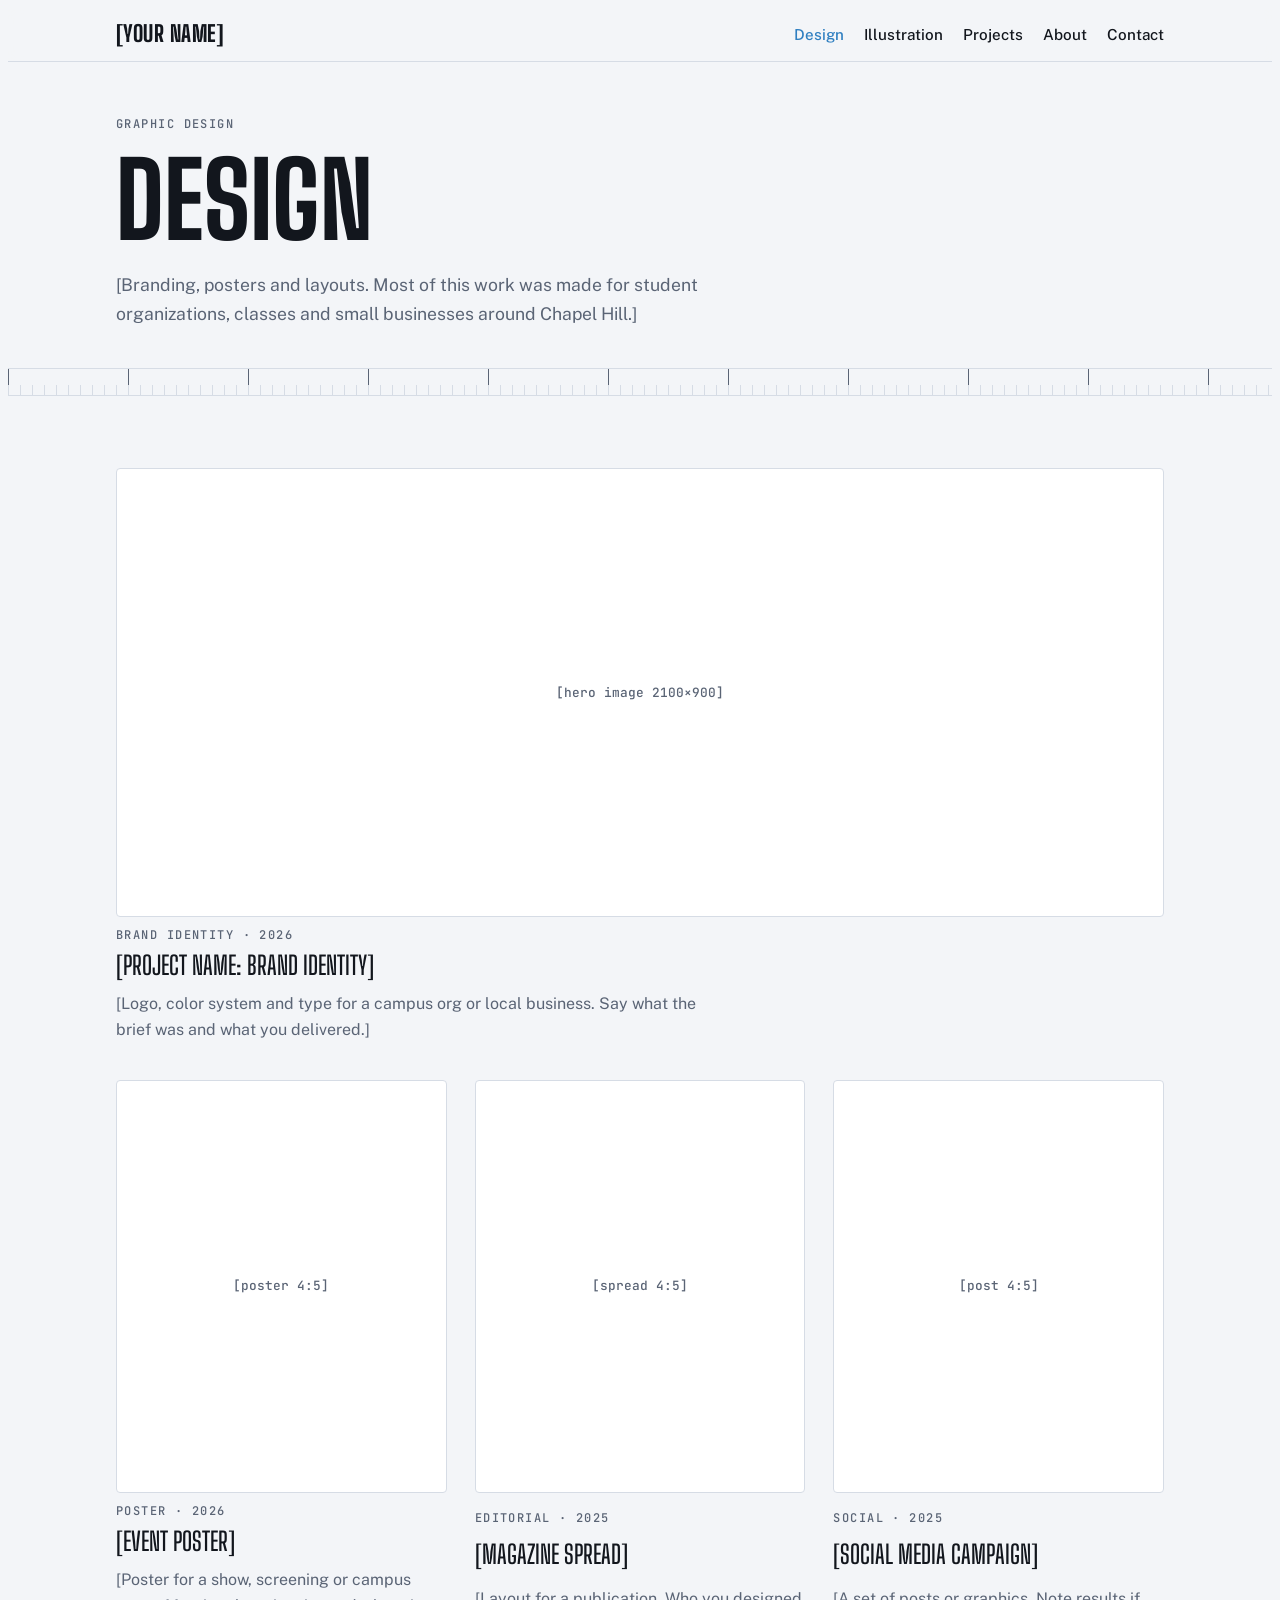
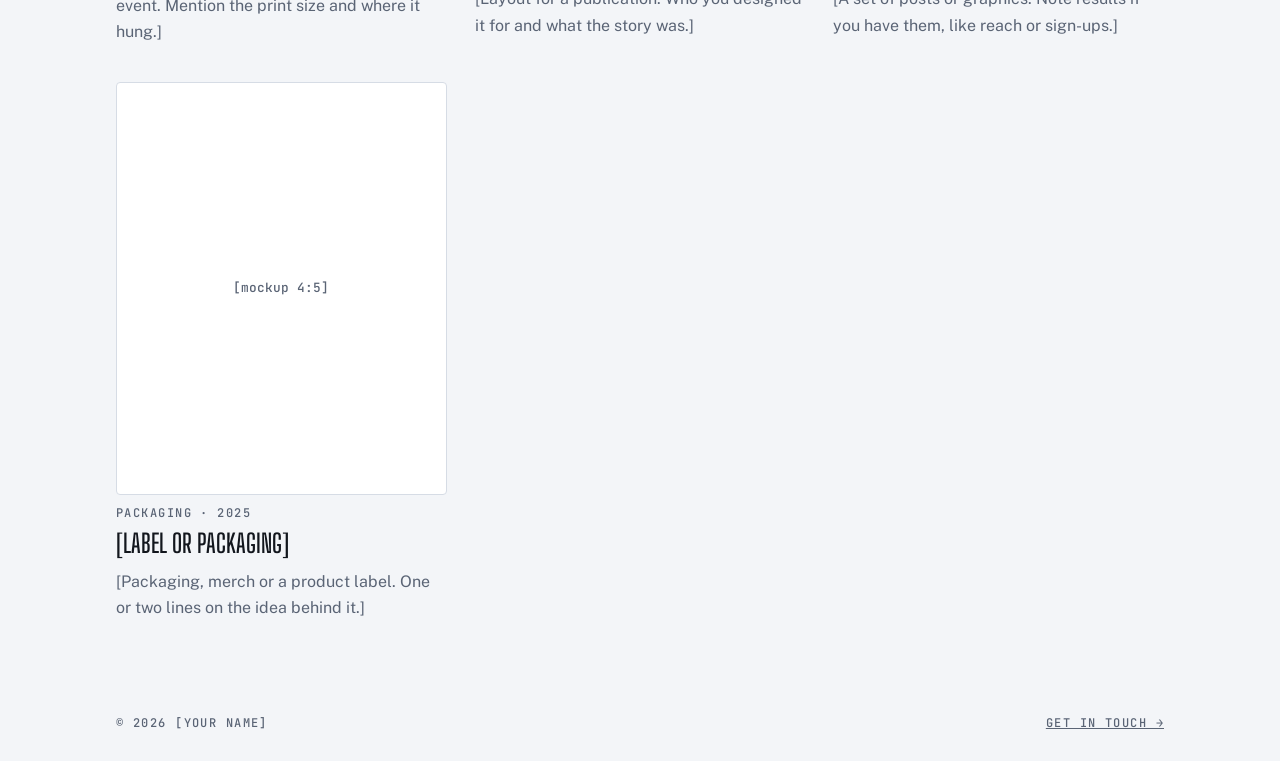
==== design.html @ fa34627c "Add files via upload" ====
<!doctype html>
<html lang="en">
<head>
<meta charset="utf-8">
<meta name="viewport" content="width=device-width, initial-scale=1">
<title>Design · [Your Name]</title>
<link rel="preconnect" href="https://fonts.googleapis.com">
<link rel="preconnect" href="https://fonts.gstatic.com" crossorigin>
<link rel="stylesheet" href="https://fonts.googleapis.com/css2?family=Big+Shoulders+Display:wght@600;800&family=Public+Sans:wght@400;500;600&family=JetBrains+Mono:wght@400;500&display=swap">
<link rel="stylesheet" href="style.css">
</head>
<body>

<!-- EDIT ME: replace [bracketed] text. For images, swap
     <div class="placeholder">…</div> with <img src="file.jpg" alt="…"> -->

<nav>
  <div class="wrap">
    <a class="logo" href="index.html">[Your Name]</a>
    <div class="nav-links">
      <a href="design.html" aria-current="page">Design</a>
      <a href="illustration.html">Illustration</a>
      <a href="projects.html">Projects</a>
      <a href="index.html#about">About</a>
      <a href="index.html#contact">Contact</a>
    </div>
  </div>
</nav>

<header class="page-head">
  <div class="wrap">
    <span class="label">Graphic design</span>
    <h1>Design</h1>
    <p>[Branding, posters and layouts. Most of this work was made for student organizations, classes and small businesses around Chapel Hill.]</p>
  </div>
  <div class="ruler" aria-hidden="true"></div>
</header>
<main>
  <section>
    <div class="wrap">
      <div class="design-grid">
      <article class="design-item wide">
        <div class="ph"><div class="placeholder">[hero image 2100×900]</div></div>
        <span class="label">Brand identity · 2026</span>
        <h3>[Project name: brand identity]</h3>
        <p>[Logo, color system and type for a campus org or local business. Say what the brief was and what you delivered.]</p>
      </article>
      <article class="design-item ">
        <div class="ph"><div class="placeholder">[poster 4:5]</div></div>
        <span class="label">Poster · 2026</span>
        <h3>[Event poster]</h3>
        <p>[Poster for a show, screening or campus event. Mention the print size and where it hung.]</p>
      </article>
      <article class="design-item ">
        <div class="ph"><div class="placeholder">[spread 4:5]</div></div>
        <span class="label">Editorial · 2025</span>
        <h3>[Magazine spread]</h3>
        <p>[Layout for a publication. Who you designed it for and what the story was.]</p>
      </article>
      <article class="design-item ">
        <div class="ph"><div class="placeholder">[post 4:5]</div></div>
        <span class="label">Social · 2025</span>
        <h3>[Social media campaign]</h3>
        <p>[A set of posts or graphics. Note results if you have them, like reach or sign-ups.]</p>
      </article>
      <article class="design-item ">
        <div class="ph"><div class="placeholder">[mockup 4:5]</div></div>
        <span class="label">Packaging · 2025</span>
        <h3>[Label or packaging]</h3>
        <p>[Packaging, merch or a product label. One or two lines on the idea behind it.]</p>
      </article>
      </div>
    </div>
  </section>
</main>

<footer>
  <div class="wrap">
    <span class="label">© 2026 [Your Name]</span>
    <a class="label" href="index.html#contact">Get in touch →</a>
  </div>
</footer>
</body>
</html>
---- style.css ----
/* Layout: an editing-timeline page. Hero slate, then projects as "clips" with timecodes, then about + contact. */
:root {
  --bg: #f3f5f8;
  --surface: #ffffff;
  --ink: #12161d;
  --muted: #5a6475;
  --line: #d6dce5;
  --accent: #2f7fc1;      /* Carolina-ish blue, deepened for contrast */
  --rec: #d6402f;
  --display: "Big Shoulders Display", "Arial Narrow", Impact, sans-serif;
  --body: "Public Sans", system-ui, -apple-system, "Segoe UI", sans-serif;
  --mono: "JetBrains Mono", ui-monospace, Menlo, Consolas, monospace;
}
@media (prefers-color-scheme: dark) {
  :root:not([data-theme="light"]) {
    --bg: #0e1218; --surface: #161b23; --ink: #e8edf4; --muted: #96a1b3;
    --line: #2a313d; --accent: #6fb3e6; --rec: #ff6a55; color-scheme: dark;
  }
}
:root[data-theme="dark"] {
  --bg: #0e1218; --surface: #161b23; --ink: #e8edf4; --muted: #96a1b3;
  --line: #2a313d; --accent: #6fb3e6; --rec: #ff6a55; color-scheme: dark;
}

* { box-sizing: border-box; }
body {
  background: var(--bg); color: var(--ink);
  font: 400 1rem/1.65 var(--body);
}
.wrap {
  max-width: 1080px; margin: 0 auto;
  padding-left: max(16px, env(safe-area-inset-left, 0px));
  padding-right: max(16px, env(safe-area-inset-right, 0px));
}
a { color: var(--accent); }
a:focus-visible, button:focus-visible { outline: 2px solid var(--accent); outline-offset: 3px; }
h1, h2, h3 { font-family: var(--display); text-wrap: balance; line-height: 1; margin: 0; }
.label {
  font: 500 0.75rem/1 var(--mono); letter-spacing: 0.12em; text-transform: uppercase; color: var(--muted);
}

/* Nav */
nav {
  position: sticky; top: env(safe-area-inset-top, 0px); z-index: 5;
  background: color-mix(in srgb, var(--bg) 88%, transparent);
  backdrop-filter: blur(8px); border-bottom: 1px solid var(--line);
}
nav .wrap { display: flex; align-items: center; justify-content: space-between; gap: 16px; padding-block: 14px; }
.logo { font: 800 1.4rem/1 var(--display); letter-spacing: 0.02em; color: var(--ink); text-decoration: none; text-transform: uppercase; }
.nav-links { display: flex; gap: 20px; flex-wrap: wrap; }
.nav-links a { color: var(--ink); text-decoration: none; font-weight: 500; font-size: 0.95rem; }
.nav-links a:hover { color: var(--accent); }

/* Hero */
.hero .wrap { padding-block: 72px 56px; display: grid; gap: 28px; }
.rec { display: inline-flex; align-items: center; gap: 10px; }
.rec::before {
  content: ""; width: 10px; height: 10px; border-radius: 50%; background: var(--rec);
  animation: blink 1.4s steps(2, start) infinite;
}
@keyframes blink { to { visibility: hidden; } }
.hero h1 {
  font-size: clamp(3.4rem, 11vw, 8rem); font-weight: 800; text-transform: uppercase; letter-spacing: -0.01em;
}
.hero h1 span { color: var(--accent); }
.hero p { max-width: 58ch; font-size: 1.15rem; color: var(--muted); margin: 0; }
.cta { display: flex; gap: 12px; flex-wrap: wrap; }
.btn {
  display: inline-block; padding: 12px 22px; border-radius: 4px; font-weight: 600; text-decoration: none;
  border: 1.5px solid var(--ink); color: var(--ink);
}
.btn.primary { background: var(--ink); color: var(--bg); }
.btn:hover { border-color: var(--accent); }
.btn.primary:hover { background: var(--accent); }

/* Timeline ruler under hero */
.ruler {
  height: 28px; border-top: 1px solid var(--line); border-bottom: 1px solid var(--line);
  background-image:
    repeating-linear-gradient(90deg, var(--line) 0 1px, transparent 1px 12px),
    repeating-linear-gradient(90deg, var(--muted) 0 1px, transparent 1px 120px);
  background-size: auto 40%, auto 100%; background-repeat: repeat-x; background-position: bottom, bottom;
}

/* Sections */
section { padding-block: 72px; }
.sec-head { display: flex; align-items: baseline; justify-content: space-between; gap: 16px; flex-wrap: wrap; margin-bottom: 32px; }
.sec-head h2 { font-size: clamp(2.4rem, 6vw, 3.6rem); text-transform: uppercase; font-weight: 800; }

/* Project clips */
.clips { display: grid; grid-template-columns: repeat(auto-fit, minmax(min(300px, 100%), 1fr)); gap: 28px; }
.clip { display: grid; gap: 14px; min-width: 0; color: inherit; text-decoration: none; }
.thumb {
  position: relative; aspect-ratio: 16 / 9; max-width: 100%; border-radius: 4px; overflow: hidden;
  background: var(--surface); border: 1px solid var(--line);
  display: grid; place-items: center;
}
.thumb img { width: 100%; height: 100%; object-fit: cover; }
.thumb .placeholder { font: 500 0.8rem/1.4 var(--mono); color: var(--muted); text-align: center; padding: 16px; }
.thumb .tc {
  position: absolute; right: 10px; bottom: 10px; padding: 3px 7px; border-radius: 3px;
  font: 500 0.75rem/1 var(--mono); background: var(--ink); color: var(--bg);
}
.thumb .play {
  position: absolute; inset: 0; display: grid; place-items: center; opacity: 0; transition: opacity .2s;
  background: color-mix(in srgb, var(--ink) 35%, transparent);
}
.thumb .play::after {
  content: ""; border-left: 22px solid #fff; border-top: 14px solid transparent; border-bottom: 14px solid transparent; margin-left: 6px;
}
.clip:hover .play, .clip:focus-visible .play { opacity: 1; }
.clip h3 { font-size: 1.7rem; font-weight: 600; text-transform: uppercase; }
.clip p { margin: 0; color: var(--muted); }
.meta { display: flex; gap: 14px; flex-wrap: wrap; }

/* About */
.about-grid { display: grid; grid-template-columns: minmax(0, 1fr) minmax(0, 1.4fr); gap: 48px; align-items: start; }
.portrait {
  aspect-ratio: 4 / 5; max-width: 100%; border-radius: 4px; background: var(--surface); border: 1px solid var(--line);
  display: grid; place-items: center; overflow: hidden;
}
.portrait img { width: 100%; height: 100%; object-fit: cover; }
.about-text p { max-width: 62ch; margin: 0 0 1.1em; }
.kit { display: grid; grid-template-columns: repeat(auto-fit, minmax(min(180px, 100%), 1fr)); gap: 20px; margin-top: 28px; padding-top: 24px; border-top: 1px solid var(--line); }
.kit ul { list-style: none; padding: 0; margin: 10px 0 0; display: grid; gap: 4px; }

/* Contact */
.contact { background: var(--ink); color: var(--bg); }
.contact h2 { font-size: clamp(2.6rem, 8vw, 5.5rem); text-transform: uppercase; font-weight: 800; }
.contact .label { color: color-mix(in srgb, var(--bg) 65%, var(--ink)); }
.contact-row { display: flex; gap: 12px 28px; flex-wrap: wrap; margin-top: 28px; align-items: center; }
.email { font: 500 1.1rem/1 var(--mono); user-select: all; }
.contact a { color: var(--bg); }
.copy {
  font: 600 0.85rem/1 var(--body); padding: 9px 14px; border-radius: 4px; cursor: pointer;
  background: transparent; color: var(--bg); border: 1.5px solid currentColor;
}
footer .wrap { padding-block: 24px; display: flex; justify-content: space-between; gap: 12px; flex-wrap: wrap; }

@media (max-width: 720px) {
  .about-grid { grid-template-columns: 1fr; }
  .portrait { max-width: 320px; }
  .hero .wrap { padding-block: 48px 40px; }
  section { padding-block: 52px; }
}
@media (prefers-reduced-motion: reduce) {
  .rec::before { animation: none; }
  .thumb .play { transition: none; }
}

/* ---------- Shared: active nav link ---------- */
.nav-links a[aria-current="page"] { color: var(--accent); }

/* ---------- Inner page header ---------- */
.page-head .wrap { padding-block: 56px 40px; display: grid; gap: 18px; }
.page-head h1 { font-size: clamp(3rem, 10vw, 6.5rem); font-weight: 800; text-transform: uppercase; }
.page-head p { max-width: 60ch; margin: 0; color: var(--muted); font-size: 1.1rem; }

/* Image placeholders used on every gallery page */
.ph {
  width: 100%; max-width: 100%; border-radius: 4px; overflow: hidden;
  background: var(--surface); border: 1px solid var(--line);
  display: grid; place-items: center;
}
.ph img { width: 100%; height: 100%; object-fit: cover; display: block; }
.ph .placeholder { font: 500 0.8rem/1.4 var(--mono); color: var(--muted); text-align: center; padding: 16px; }

/* ---------- Design: even grid with captions ---------- */
.design-grid { display: grid; grid-template-columns: repeat(auto-fit, minmax(min(280px, 100%), 1fr)); gap: 36px 28px; }
.design-item { display: grid; gap: 12px; min-width: 0; }
.design-item .ph { aspect-ratio: 4 / 5; }
.design-item.wide { grid-column: 1 / -1; }
.design-item.wide .ph { aspect-ratio: 21 / 9; }
.design-item h3 { font-size: 1.6rem; font-weight: 600; text-transform: uppercase; }
.design-item p { margin: 0; color: var(--muted); max-width: 60ch; }

/* ---------- Illustration: masonry wall ---------- */
.wall { columns: 3 260px; column-gap: 20px; }
.piece { break-inside: avoid; margin: 0 0 20px; display: grid; gap: 8px; }
.piece figcaption { display: flex; justify-content: space-between; gap: 12px; flex-wrap: wrap; }
.piece .t { font-weight: 600; }
.r-tall .ph { aspect-ratio: 3 / 4; }
.r-square .ph { aspect-ratio: 1; }
.r-land .ph { aspect-ratio: 4 / 3; }
.r-xtall .ph { aspect-ratio: 2 / 3; }

/* ---------- Projects: case-study rows ---------- */
.cases { display: grid; }
.case {
  display: grid; grid-template-columns: minmax(0, 1fr) minmax(0, 1.2fr); gap: 40px; align-items: center;
  padding-block: 44px; border-top: 1px solid var(--line);
}
.case:last-child { border-bottom: 1px solid var(--line); }
.case .ph { aspect-ratio: 16 / 10; }
.case-body { display: grid; gap: 14px; min-width: 0; }
.case-body h2 { font-size: clamp(2rem, 5vw, 2.8rem); font-weight: 800; text-transform: uppercase; }
.case-body p { margin: 0; max-width: 60ch; }
.facts { display: grid; grid-template-columns: repeat(3, minmax(0, 1fr)); gap: 12px; padding: 14px 0; border-block: 1px dashed var(--line); }
.facts dt { font: 500 0.7rem/1 var(--mono); letter-spacing: 0.12em; text-transform: uppercase; color: var(--muted); margin-bottom: 6px; }
.facts dd { margin: 0; font-weight: 500; }
.case:nth-child(even) .ph { order: 2; }

@media (max-width: 720px) {
  .case { grid-template-columns: 1fr; gap: 20px; padding-block: 32px; }
  .case:nth-child(even) .ph { order: 0; }
  .facts { grid-template-columns: 1fr 1fr; }
  .nav-links { gap: 14px; }
}
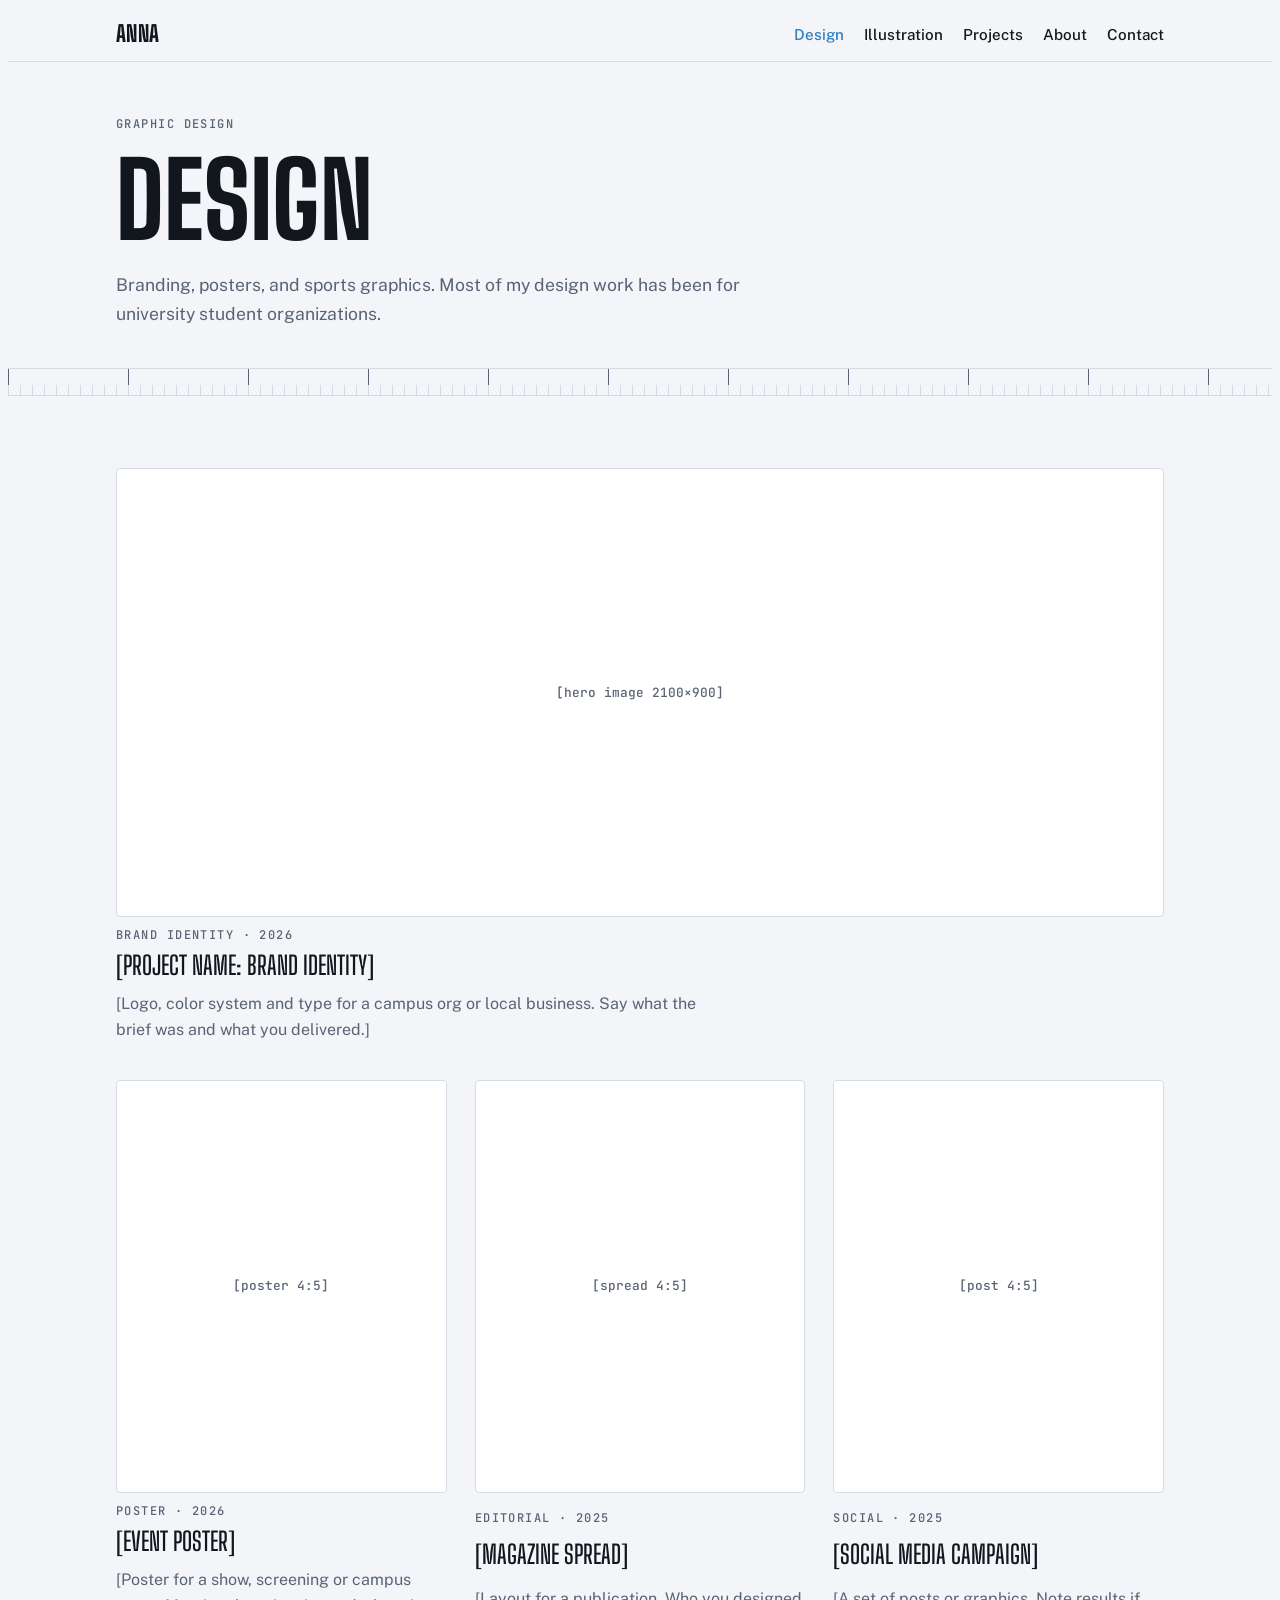
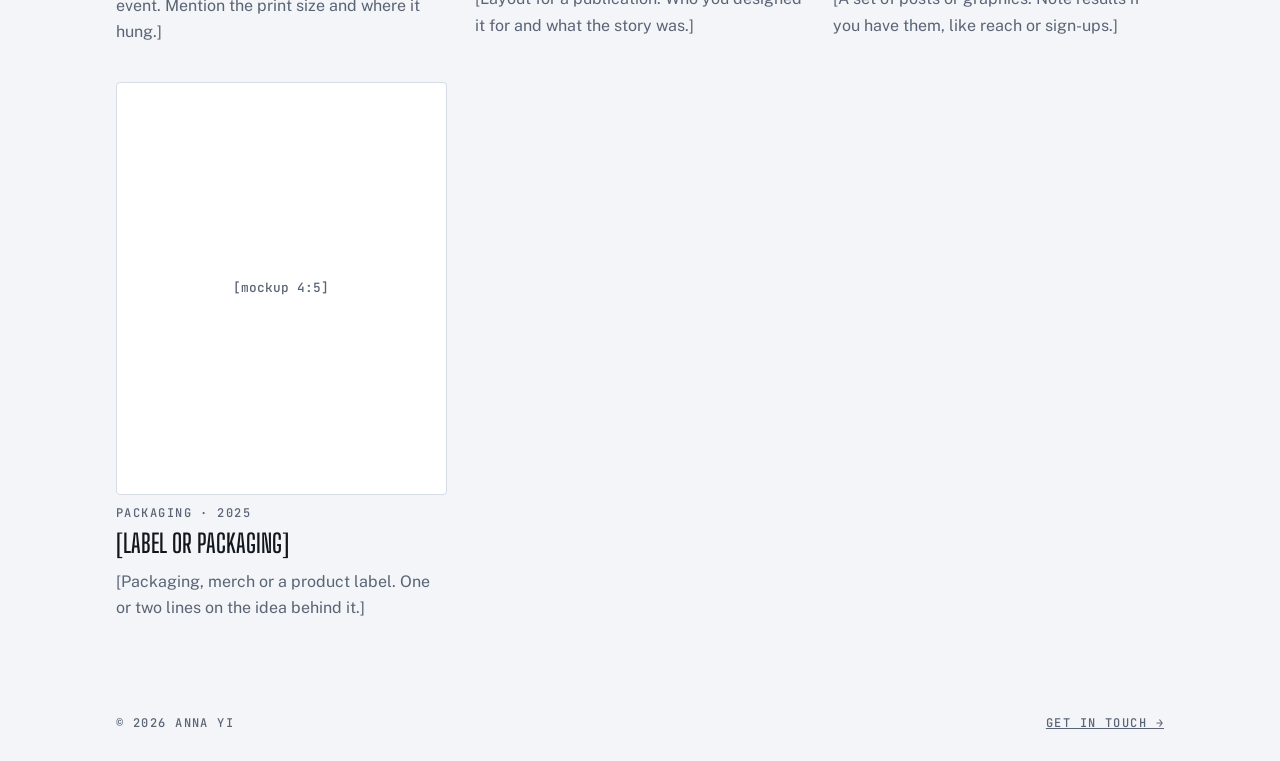
==== commit 61f67c42: "Update design.html" ====
--- a/design.html
+++ b/design.html
@@ -3,7 +3,7 @@
 <head>
 <meta charset="utf-8">
 <meta name="viewport" content="width=device-width, initial-scale=1">
-<title>Design · [Your Name]</title>
+<title>Design · Anna Yi</title>
 <link rel="preconnect" href="https://fonts.googleapis.com">
 <link rel="preconnect" href="https://fonts.gstatic.com" crossorigin>
 <link rel="stylesheet" href="https://fonts.googleapis.com/css2?family=Big+Shoulders+Display:wght@600;800&family=Public+Sans:wght@400;500;600&family=JetBrains+Mono:wght@400;500&display=swap">
@@ -16,7 +16,7 @@
 
 <nav>
   <div class="wrap">
-    <a class="logo" href="index.html">[Your Name]</a>
+    <a class="logo" href="index.html">Anna</a>
     <div class="nav-links">
       <a href="design.html" aria-current="page">Design</a>
       <a href="illustration.html">Illustration</a>
@@ -31,7 +31,7 @@
   <div class="wrap">
     <span class="label">Graphic design</span>
     <h1>Design</h1>
-    <p>[Branding, posters and layouts. Most of this work was made for student organizations, classes and small businesses around Chapel Hill.]</p>
+    <p>Branding, posters, and sports graphics. Most of my design work has been for university student organizations.</p>
   </div>
   <div class="ruler" aria-hidden="true"></div>
 </header>
@@ -76,7 +76,7 @@
 
 <footer>
   <div class="wrap">
-    <span class="label">© 2026 [Your Name]</span>
+    <span class="label">© 2026 Anna yi</span>
     <a class="label" href="index.html#contact">Get in touch →</a>
   </div>
 </footer>
